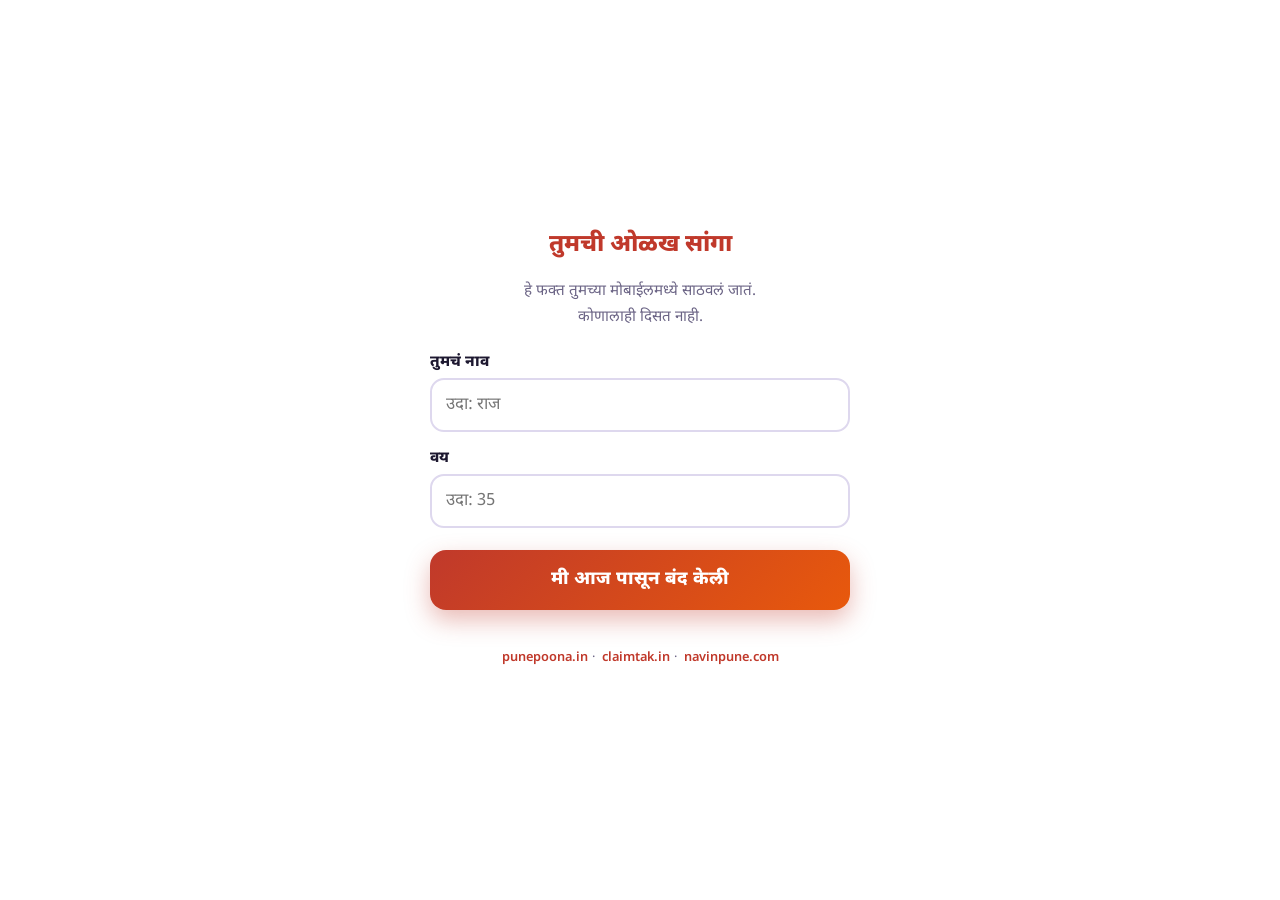
==== app.html @ e419ffcb "Create app.html" ====
<!DOCTYPE html>
<html lang="mr">
<head>
<meta charset="utf-8">
<meta name="viewport" content="width=device-width, initial-scale=1, viewport-fit=cover">
<meta name="theme-color" content="#c0392b">
<title>माझा प्रवास</title>
<link rel="manifest" href="./manifest.json">
<link href="https://fonts.googleapis.com/css2?family=Noto+Sans+Devanagari:wght@500;800&display=swap" rel="stylesheet">
<style>
:root{--bg:#f6f3fb;--fg:#1d1830;--mut:#6b6485;--card:#fff;--line:#ded8ee;--acc:#c0392b;--gold:#e8b64c}
@media(prefers-color-scheme:dark){:root{--bg:#15131f;--fg:#f5f1ff;--mut:#a9a3c2;--card:#201d31;--line:#2f2b46;--acc:#e8590c;--gold:#ffb84d}}
*{box-sizing:border-box;margin:0}
body{background:var(--bg);color:var(--fg);font-family:'Noto Sans Devanagari','Nirmala UI',system-ui,sans-serif;padding:14px;padding-top:calc(14px + env(safe-area-inset-top,0px));padding-bottom:calc(14px + env(safe-area-inset-bottom,0px));display:flex;justify-content:center}
main{width:100%;max-width:460px}
.top{display:flex;align-items:center;gap:12px;margin-bottom:12px}
.top img{width:52px;height:52px;flex:0 0 52px}
.top .who{font-weight:800;font-size:1.05rem;line-height:1.3}
.top .who small{display:block;font-weight:500;color:var(--mut);font-size:.85rem}
.langs{display:flex;gap:6px;margin:0 0 12px;justify-content:flex-end}
.langs button{font:inherit;font-weight:500;font-size:.82rem;padding:5px 12px;border-radius:999px;border:1px solid var(--line);background:var(--card);color:var(--mut);cursor:pointer}
.langs button.on{background:var(--acc);color:#fff;border-color:var(--acc)}
canvas{display:block;width:100%;height:auto;aspect-ratio:1080/1350;border-radius:22px;box-shadow:0 14px 40px rgba(0,0,0,.28)}
.row{display:flex;flex-direction:column;gap:10px;margin-top:14px}
.btn{font:inherit;font-weight:800;font-size:1rem;padding:14px;border-radius:14px;border:0;cursor:pointer;text-align:center;text-decoration:none;display:block}
.share{background:var(--acc);color:#fff}
.grp{background:var(--card);color:var(--fg);border:1px solid var(--line)}
.slip{background:transparent;color:var(--mut);border:1px solid var(--line);font-weight:500}
.prof{background:var(--card);color:var(--fg);border:1px solid var(--line)}
.btn:focus-visible,.langs button:focus-visible{outline:3px solid var(--acc);outline-offset:2px}
footer{margin-top:18px;text-align:center;font-size:.8rem;color:var(--mut);line-height:1.8}
footer a{color:var(--acc);text-decoration:none;font-weight:600;margin:0 4px}
.ov{position:fixed;inset:0;background:rgba(10,8,20,.8);display:none;align-items:center;justify-content:center;padding:16px;z-index:10}
.ov.show{display:flex}
.mc{background:var(--card);border-radius:22px;padding:26px 20px 20px;max-width:380px;width:100%;text-align:center;max-height:100%;overflow:auto}
.mc h2{font-size:1.4rem;font-weight:800;margin-bottom:10px}
.mc p{line-height:1.6;margin-bottom:10px}
.mc .rec{color:var(--acc);font-weight:800}
.mc .btn{margin-top:8px;width:100%}
.mc .go{background:var(--acc);color:#fff}
.mc .cl{background:transparent;color:var(--mut);border:1px solid var(--line);font-weight:500}
.toast{position:fixed;left:50%;bottom:24px;transform:translateX(-50%);background:var(--fg);color:var(--bg);padding:10px 18px;border-radius:12px;font-size:.9rem;opacity:0;transition:opacity .3s;pointer-events:none;z-index:11}
.toast.show{opacity:1}
.badge{display:inline-block;background:var(--gold);color:#1d1830;font-weight:800;font-size:.8rem;padding:6px 14px;border-radius:999px;margin:0 0 12px}
@media(prefers-reduced-motion:reduce){.toast{transition:none}}
</style>
</head>
<body>
<main>
  <div class="top">
    <img src="./cover.png" alt="STOP! दि किंग">
    <div class="who">
      <span id="hiName">नमस्कार</span>
      <small id="hiAge"></small>
    </div>
  </div>

  <div class="langs" id="langs">
    <button data-l="mr" type="button">मराठी</button>
    <button data-l="hi" type="button">हिंदी</button>
    <button data-l="en" type="button">English</button>
  </div>

  <div id="badgeWrap" style="text-align:center"></div>

  <canvas id="cv" width="1080" height="1350" role="img"></canvas>

  <div class="row">
    <button class="btn share" id="shBtn" type="button"></button>
    <button class="btn slip" id="slBtn" type="button"></button>
    <a class="btn prof" id="prBtn" href="./profile.html">प्रोफाइल</a>
  </div>

  <footer>
    <a href="https://punepoona.in">punepoona.in</a>·
    <a href="https://claimtak.in">claimtak.in</a>·
    <a href="https://navinpune.com">navinpune.com</a>
  </footer>
</main>

<div class="ov" id="ov"><div class="mc">
  <h2 id="mT"></h2>
  <p id="mX"></p>
  <p class="rec" id="mR"></p>
  <button class="btn go" id="goBtn" type="button"></button>
  <button class="btn cl" id="clBtn" type="button"></button>
</div></div>
<div class="toast" id="toast" role="status" aria-live="polite"></div>

<script>
(function(){
'use strict';
var GROUP_URL = ''; // Facebook group link इथे टाका
var K = { s:'sd_start_v1', l:'sd_lang_v1', h:'sd_high_v1', n:'sd_name', a:'sd_age' };
var BRAND = 'punepoona.in · claimtak.in · navinpune.com';
var MS = [7,30,90,180,365,730,1095];
var PAL = [
  ['#ff7e5f','#8e2de2'],['#11998e','#1b3a6b'],['#f7971e','#c0392b'],
  ['#4568dc','#b06ab3'],['#00b09b','#3a7bd5'],['#e96443','#904e95'],
  ['#396afc','#2948ff'],['#c471f5','#fa71cd'],['#1d976c','#0f2c59'],
  ['#f12711','#f5af19']
];
var T = {
mr:{t:'मी आजपासून दारू सोडली',d:'दिवस',sh:'आजचं यश शेअर करा',gr:'ग्रुपमध्ये सामील व्हा',sl:'आज मी घसरलो',pr:'प्रोफाइल',mt:'काळजी करू नका',
mx:'एक दिवस घसरणं म्हणजे प्रवासाचा शेवट नाही. तुम्ही टिकून राहिलात, आणि ती ताकद अजूनही तुमच्यातच आहे.',
mr2:'तुमचा सर्वोच्च record: {N} दिवस',go:'पुन्हा सुरुवात करा',cl:'बंद करा',dl:'इमेज डाउनलोड झाली',ms:'महत्त्वाचा टप्पा!',
hi:'नमस्कार', age:'वय: {A}',
q:['आजचा दिवस तुमचा आहे. एक एक दिवस जिंकत चला.','तुमचं शरीर आज थोडं अधिक निरोगी आहे.','स्वच्छ मन, शांत झोप — हे तुमचंच यश आहे.','तुमच्या कुटुंबाला तुमचा अभिमान वाटतो.','आज वाचलेला पैसा उद्याचं भविष्य घडवतो.','इच्छा येते आणि जाते. तुम्ही टिकून राहा.','तुम्ही स्वतःला दिलेलं वचन पाळत आहात.','प्रत्येक सकाळ आता अधिक ताजी आहे.','आज तुम्ही कालपेक्षा अधिक मजबूत आहात.','एक दिवस, एक पाऊल. तुम्ही योग्य वाटेवर आहात.','तुमची शिस्तच तुमची खरी ताकद आहे.','तुम्ही केवळ दारू सोडत नाही, नवं आयुष्य घडवत आहात.']},
hi:{t:'मैंने आज से शराब छोड़ दी',d:'दिन',sh:'आज की उपलब्धि शेयर करें',gr:'ग्रुप से जुड़ें',sl:'आज मैं फिसल गया',pr:'प्रोफाइल',mt:'चिंता मत कीजिए',
mx:'एक दिन फिसल जाना यात्रा का अंत नहीं है। आप डटे रहे, और वह ताकत अब भी आपके भीतर है।',
mr2:'आपका सर्वोच्च रिकॉर्ड: {N} दिन',go:'फिर से शुरू करें',cl:'बंद करें',dl:'इमेज डाउनलोड हो गई',ms:'महत्वपूर्ण पड़ाव!',
hi:'नमस्ते', age:'उम्र: {A}',
q:['आज का दिन आपका है। एक-एक दिन जीतते चलिए।','आपका शरीर आज थोड़ा और स्वस्थ है।','साफ मन, शांत नींद — यह आपकी ही जीत है।','आपके परिवार को आप पर गर्व है।','आज बचा पैसा कल का भविष्य बनाता है।','इच्छा आती है और चली जाती है। आप डटे रहिए।','आप खुद से किया वादा निभा रहे हैं।','हर सुबह अब और ताज़ा है।','आज आप कल से ज़्यादा मजबूत हैं।','एक दिन, एक कदम। आप सही राह पर हैं।','आपका अनुशासन ही आपकी असली ताकत है।','आप सिर्फ शराब नहीं छोड़ रहे, नया जीवन बना रहे हैं।']},
en:{t:'I Quit Alcohol From Today',d:'Days',sh:"Share today's win",gr:'Join our group',sl:'I slipped today',pr:'Profile',mt:"Don't worry",
mx:"One slip is not the end of the journey. You kept going, and that strength is still in you.",
mr2:'Your highest record: {N} days',go:'Start again',cl:'Close',dl:'Image downloaded',ms:'Major milestone!',
hi:'Hello', age:'Age: {A}',
q:["Today is yours. Win one day at a time.",'Your body is a little healthier today.','A clear mind and calm sleep — that is your win.','Your family is proud of you.','The money you save today builds tomorrow.','Cravings come and go. You stay.','You are keeping the promise you made to yourself.','Every morning feels fresher now.','You are stronger today than yesterday.','One day, one step. You are on the right path.','Your discipline is your real strength.',"You're not just quitting alcohol, you're building a new life."]}
};
var $ = function(i){ return document.getElementById(i); };
var cv = $('cv'), ctx = cv.getContext('2d'), lang = 'mr', days = 0;
function get(k){ try{ return localStorage.getItem(k); }catch(e){ return null; } }
function set(k,v){ try{ localStorage.setItem(k,v); }catch(e){} }
function today(){ var n = new Date(); return new Date(n.getFullYear(), n.getMonth(), n.getDate()); }
function start(){ var r = get(K.s), d = r ? new Date(r) : null; if(!d || isNaN(d)){ d = today(); set(K.s, d.toISOString()); } return d; }
function calc(){ return Math.max(1, Math.round((today() - start()) / 864e5) + 1); }
function high(){ var v = parseInt(get(K.h) || '0', 10); return isNaN(v) ? 0 : v; }
function rng(s){ return function(){ s|=0; s=s+0x6D2B79F5|0; var t=Math.imul(s^s>>>15,1|s); t=t+Math.imul(t^t>>>7,61|t)^t; return ((t^t>>>14)>>>0)/4294967296; }; }
function wrap(txt,max){ var w=txt.split(' '),ls=[],c=''; w.forEach(function(x){ var n=c?c+' '+x:x; if(ctx.measureText(n).width>max&&c){ ls.push(c); c=x; } else c=n; }); if(c)ls.push(c); return ls; }
function drawLines(txt,y,lh,max){ var ls=wrap(txt,max); ls.forEach(function(l,i){ ctx.fillText(l,540,y+i*lh); }); return y+ls.length*lh; }

function draw(){
  var t=T[lang], p=PAL[(days-1)%PAL.length], W=1080, H=1350;
  var f="'Noto Sans Devanagari','Nirmala UI',sans-serif";
  var g=ctx.createLinearGradient(0,0,W,H); g.addColorStop(0,p[0]); g.addColorStop(1,p[1]);
  ctx.fillStyle=g; ctx.fillRect(0,0,W,H);
  var r=rng(days*7919);
  for(var i=0;i<7;i++){ ctx.beginPath(); ctx.fillStyle='rgba(255,255,255,'+(0.05+r()*0.08)+')'; ctx.arc(r()*W,r()*H,90+r()*260,0,7); ctx.fill(); }
  ctx.fillStyle='#fff'; ctx.textAlign='center'; ctx.textBaseline='alphabetic';
  ctx.font='800 56px '+f; drawLines(t.t,130,74,900);
  ctx.font='800 400px '+f; ctx.shadowColor='rgba(0,0,0,.3)'; ctx.shadowBlur=30; ctx.shadowOffsetY=10;
  ctx.fillText(String(days),540,700);
  ctx.shadowColor='transparent'; ctx.shadowBlur=0; ctx.shadowOffsetY=0;
  ctx.font='800 78px '+f; ctx.fillText(t.d,540,800);
  var y=890;
  if(MS.indexOf(days)>-1){ ctx.font='800 44px '+f; ctx.fillText('★ '+t.ms+' ★',540,y); y+=76; }
  ctx.font='500 54px '+f; drawLines(t.q[(days-1)%t.q.length],y+10,76,860);
  ctx.font='500 32px '+f; ctx.globalAlpha=.9; ctx.fillText(BRAND,540,1290); ctx.globalAlpha=1;
  cv.setAttribute('aria-label',t.t+': '+days+' '+t.d);
}
function ui(){
  var t=T[lang]; document.documentElement.lang=lang;
  $('shBtn').textContent=t.sh; $('slBtn').textContent=t.sl;
  $('mT').textContent=t.mt; $('mX').textContent=t.mx;
  $('goBtn').textContent=t.go; $('clBtn').textContent=t.cl;
  document.querySelectorAll('#langs button').forEach(function(b){ b.classList.toggle('on', b.dataset.l===lang); });
  var nm = get(K.n) || t.hi;
  var ag = get(K.a);
  $('hiName').textContent = t.hi + ', ' + nm;
  $('hiAge').textContent  = ag ? t.age.replace('{A}', ag) : '';
  if(MS.indexOf(days) > -1){
    $('badgeWrap').innerHTML = '<span class="badge">★ ' + t.ms + ' ★</span>';
  } else { $('badgeWrap').innerHTML = ''; }
  var go=function(){ draw(); };
  if(document.fonts && document.fonts.load){
    Promise.all([document.fonts.load("800 60px 'Noto Sans Devanagari'"),document.fonts.load("500 40px 'Noto Sans Devanagari'")]).then(go,go);
  } else go();
  draw();
}
function tick(){ var d=calc(); if(d!==days){ days=d; if(d>high()) set(K.h,String(d)); draw(); ui(); } }
function toast(m){ var e=$('toast'); e.textContent=m; e.classList.add('show'); setTimeout(function(){ e.classList.remove('show'); },2500); }
function share(){
  cv.toBlob(function(b){
    var name='day-'+days+'.png', f;
    try{ f=new File([b],name,{type:'image/png'}); }catch(e){ f=null; }
    if(f && navigator.canShare && navigator.canShare({files:[f]})){
      navigator.share({files:[f],title:T[lang].t}).catch(function(){});
    } else {
      var a=document.createElement('a'); a.href=URL.createObjectURL(b); a.download=name;
      document.body.appendChild(a); a.click(); a.remove();
      setTimeout(function(){ URL.revokeObjectURL(a.href); },2000);
      toast(T[lang].dl);
    }
  },'image/png');
}
function openM(){ var h=high(), t=T[lang]; $('mR').textContent = h>0 ? t.mr2.replace('{N}',h) : ''; $('ov').classList.add('show'); }
function closeM(){ $('ov').classList.remove('show'); }
document.querySelectorAll('#langs button').forEach(function(b){ b.addEventListener('click', function(){ lang=b.dataset.l; set(K.l,lang); ui(); }); });
$('shBtn').addEventListener('click', share);
$('slBtn').addEventListener('click', openM);
$('clBtn').addEventListener('click', closeM);
$('ov').addEventListener('click', function(e){ if(e.target===$('ov')) closeM(); });
$('goBtn').addEventListener('click', function(){ set(K.s, today().toISOString()); days=0; closeM(); tick(); });
document.addEventListener('visibilitychange', function(){ if(!document.hidden) tick(); });
setInterval(tick,60000);

/* === Registration guard === */
if(!get(K.s) || !get(K.n)){ location.replace('./register.html'); return; }

var sl = get(K.l); lang = (sl && T[sl]) ? sl : 'mr';
days = calc(); if(days > high()) set(K.h, String(days));
ui();

/* === Notification permission (once) === */
if('Notification' in window && Notification.permission === 'default'){
  setTimeout(function(){ Notification.requestPermission(); }, 5000);
}

/* === Register service worker === */
if('serviceWorker' in navigator){
  navigator.serviceWorker.register('./sw.js').catch(function(){});
}
})();
</script>
</body>
</html>
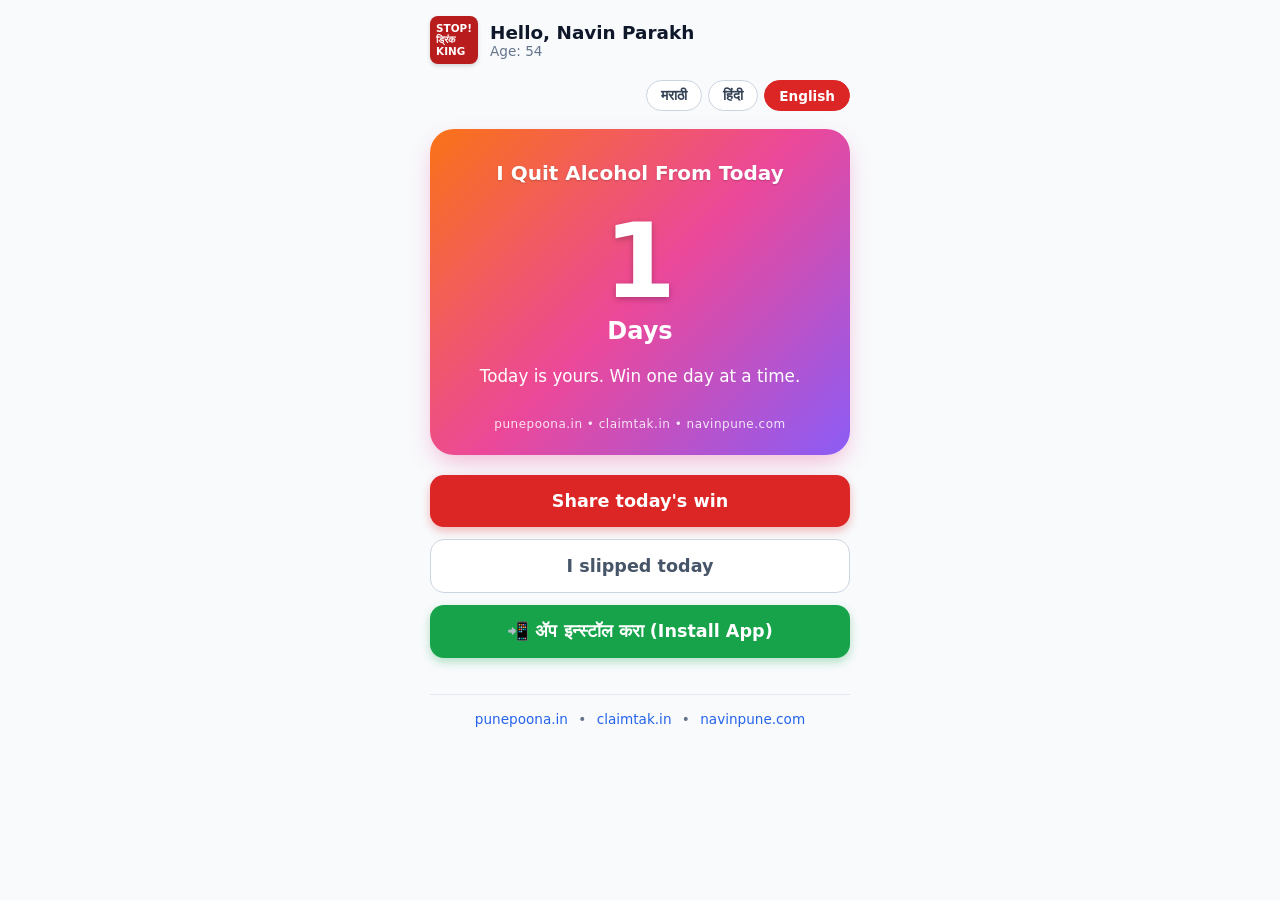
==== commit 4f930419: "Update app.html" ====
--- a/app.html
+++ b/app.html
@@ -1,216 +1,347 @@
 <!DOCTYPE html>
 <html lang="mr">
 <head>
-<meta charset="utf-8">
-<meta name="viewport" content="width=device-width, initial-scale=1, viewport-fit=cover">
-<meta name="theme-color" content="#c0392b">
-<title>माझा प्रवास</title>
-<link rel="manifest" href="./manifest.json">
-<link href="https://fonts.googleapis.com/css2?family=Noto+Sans+Devanagari:wght@500;800&display=swap" rel="stylesheet">
-<style>
-:root{--bg:#f6f3fb;--fg:#1d1830;--mut:#6b6485;--card:#fff;--line:#ded8ee;--acc:#c0392b;--gold:#e8b64c}
-@media(prefers-color-scheme:dark){:root{--bg:#15131f;--fg:#f5f1ff;--mut:#a9a3c2;--card:#201d31;--line:#2f2b46;--acc:#e8590c;--gold:#ffb84d}}
-*{box-sizing:border-box;margin:0}
-body{background:var(--bg);color:var(--fg);font-family:'Noto Sans Devanagari','Nirmala UI',system-ui,sans-serif;padding:14px;padding-top:calc(14px + env(safe-area-inset-top,0px));padding-bottom:calc(14px + env(safe-area-inset-bottom,0px));display:flex;justify-content:center}
-main{width:100%;max-width:460px}
-.top{display:flex;align-items:center;gap:12px;margin-bottom:12px}
-.top img{width:52px;height:52px;flex:0 0 52px}
-.top .who{font-weight:800;font-size:1.05rem;line-height:1.3}
-.top .who small{display:block;font-weight:500;color:var(--mut);font-size:.85rem}
-.langs{display:flex;gap:6px;margin:0 0 12px;justify-content:flex-end}
-.langs button{font:inherit;font-weight:500;font-size:.82rem;padding:5px 12px;border-radius:999px;border:1px solid var(--line);background:var(--card);color:var(--mut);cursor:pointer}
-.langs button.on{background:var(--acc);color:#fff;border-color:var(--acc)}
-canvas{display:block;width:100%;height:auto;aspect-ratio:1080/1350;border-radius:22px;box-shadow:0 14px 40px rgba(0,0,0,.28)}
-.row{display:flex;flex-direction:column;gap:10px;margin-top:14px}
-.btn{font:inherit;font-weight:800;font-size:1rem;padding:14px;border-radius:14px;border:0;cursor:pointer;text-align:center;text-decoration:none;display:block}
-.share{background:var(--acc);color:#fff}
-.grp{background:var(--card);color:var(--fg);border:1px solid var(--line)}
-.slip{background:transparent;color:var(--mut);border:1px solid var(--line);font-weight:500}
-.prof{background:var(--card);color:var(--fg);border:1px solid var(--line)}
-.btn:focus-visible,.langs button:focus-visible{outline:3px solid var(--acc);outline-offset:2px}
-footer{margin-top:18px;text-align:center;font-size:.8rem;color:var(--mut);line-height:1.8}
-footer a{color:var(--acc);text-decoration:none;font-weight:600;margin:0 4px}
-.ov{position:fixed;inset:0;background:rgba(10,8,20,.8);display:none;align-items:center;justify-content:center;padding:16px;z-index:10}
-.ov.show{display:flex}
-.mc{background:var(--card);border-radius:22px;padding:26px 20px 20px;max-width:380px;width:100%;text-align:center;max-height:100%;overflow:auto}
-.mc h2{font-size:1.4rem;font-weight:800;margin-bottom:10px}
-.mc p{line-height:1.6;margin-bottom:10px}
-.mc .rec{color:var(--acc);font-weight:800}
-.mc .btn{margin-top:8px;width:100%}
-.mc .go{background:var(--acc);color:#fff}
-.mc .cl{background:transparent;color:var(--mut);border:1px solid var(--line);font-weight:500}
-.toast{position:fixed;left:50%;bottom:24px;transform:translateX(-50%);background:var(--fg);color:var(--bg);padding:10px 18px;border-radius:12px;font-size:.9rem;opacity:0;transition:opacity .3s;pointer-events:none;z-index:11}
-.toast.show{opacity:1}
-.badge{display:inline-block;background:var(--gold);color:#1d1830;font-weight:800;font-size:.8rem;padding:6px 14px;border-radius:999px;margin:0 0 12px}
-@media(prefers-reduced-motion:reduce){.toast{transition:none}}
-</style>
+  <meta charset="UTF-8">
+  <meta name="viewport" content="width=device-width, initial-scale=1.0">
+  <title>मी आज पासून दारू सोडली - ट्रॅकर</title>
+
+  <!-- PWA Meta Tags -->
+  <link rel="manifest" href="./manifest.json">
+  <meta name="theme-color" content="#b91c1c">
+  <meta name="mobile-web-app-capable" content="yes">
+  <meta name="apple-mobile-web-app-capable" content="yes">
+  <meta name="apple-mobile-web-app-status-bar-style" content="black-translucent">
+
+  <style>
+    * {
+      box-sizing: border-box;
+      margin: 0;
+      padding: 0;
+      font-family: system-ui, -apple-system, BlinkMacSystemFont, "Segoe UI", Roboto, sans-serif;
+    }
+    body {
+      background-color: #f8fafc;
+      color: #1e293b;
+      min-height: 100vh;
+      display: flex;
+      flex-direction: column;
+      align-items: center;
+      padding: 16px;
+    }
+    .app-container {
+      width: 100%;
+      max-width: 420px;
+      display: flex;
+      flex-direction: column;
+      flex: 1;
+    }
+
+    /* टॉप प्रोफाइल हेडर */
+    .top-header {
+      display: flex;
+      align-items: center;
+      justify-content: space-between;
+      margin-bottom: 16px;
+    }
+    .user-info-wrap {
+      display: flex;
+      align-items: center;
+      gap: 12px;
+    }
+    .logo-badge {
+      width: 48px;
+      height: 48px;
+      background-color: #b91c1c;
+      color: white;
+      font-weight: 900;
+      display: flex;
+      flex-direction: column;
+      align-items: center;
+      justify-content: center;
+      border-radius: 8px;
+      font-size: 0.65rem;
+      line-height: 1.1;
+      text-transform: uppercase;
+      box-shadow: 0 2px 4px rgba(0,0,0,0.15);
+    }
+    .user-details h2 {
+      font-size: 1.15rem;
+      font-weight: 800;
+      color: #0f172a;
+    }
+    .user-details p {
+      font-size: 0.85rem;
+      color: #64748b;
+    }
+
+    /* भाषा निवड बटणे */
+    .lang-switcher {
+      display: flex;
+      gap: 6px;
+      margin-bottom: 18px;
+      justify-content: flex-end;
+    }
+    .lang-btn {
+      padding: 6px 14px;
+      border-radius: 20px;
+      font-size: 0.85rem;
+      border: 1px solid #cbd5e1;
+      background-color: #ffffff;
+      color: #334155;
+      cursor: pointer;
+      font-weight: 600;
+    }
+    .lang-btn.active {
+      background-color: #dc2626;
+      color: #ffffff;
+      border-color: #dc2626;
+    }
+
+    /* मुख्य ग्रेडियंट कार्ड */
+    .tracker-card {
+      background: linear-gradient(135deg, #f97316 0%, #ec4899 50%, #8b5cf6 100%);
+      border-radius: 24px;
+      padding: 32px 20px 24px;
+      text-align: center;
+      color: white;
+      box-shadow: 0 10px 25px -5px rgba(236, 72, 153, 0.4);
+      margin-bottom: 20px;
+      position: relative;
+      overflow: hidden;
+    }
+    .card-title {
+      font-size: 1.25rem;
+      font-weight: 800;
+      margin-bottom: 24px;
+      text-shadow: 0 1px 2px rgba(0,0,0,0.2);
+    }
+    .counter-number {
+      font-size: 6.5rem;
+      font-weight: 900;
+      line-height: 1;
+      margin-bottom: 4px;
+      text-shadow: 0 2px 6px rgba(0,0,0,0.25);
+    }
+    .counter-label {
+      font-size: 1.5rem;
+      font-weight: 700;
+      margin-bottom: 20px;
+    }
+    .motivational-quote {
+      font-size: 1.05rem;
+      line-height: 1.4;
+      font-weight: 500;
+      margin-bottom: 28px;
+      padding: 0 10px;
+    }
+    .card-footer-branding {
+      font-size: 0.75rem;
+      opacity: 0.85;
+      letter-spacing: 0.5px;
+    }
+
+    /* ॲक्शन बटणे */
+    .btn-action {
+      width: 100%;
+      padding: 16px;
+      border-radius: 14px;
+      font-size: 1.1rem;
+      font-weight: 700;
+      cursor: pointer;
+      border: none;
+      margin-bottom: 12px;
+      transition: transform 0.1s ease, filter 0.2s;
+    }
+    .btn-action:active {
+      transform: scale(0.98);
+    }
+    .btn-share {
+      background-color: #dc2626;
+      color: #ffffff;
+      box-shadow: 0 4px 10px rgba(220, 38, 38, 0.3);
+    }
+    .btn-slip {
+      background-color: #ffffff;
+      color: #475569;
+      border: 1px solid #cbd5e1;
+    }
+
+    /* मुख्य इन्स्टॉल बटन */
+    .btn-install {
+      background-color: #16a34a;
+      color: #ffffff;
+      display: flex;
+      align-items: center;
+      justify-content: center;
+      gap: 8px;
+      box-shadow: 0 4px 10px rgba(22, 163, 74, 0.3);
+    }
+
+    /* तळटीप फुटर */
+    footer {
+      margin-top: 24px;
+      padding: 16px 0;
+      text-align: center;
+      font-size: 0.85rem;
+      color: #64748b;
+      border-top: 1px solid #e2e8f0;
+      width: 100%;
+    }
+    footer a {
+      color: #2563eb;
+      text-decoration: none;
+      margin: 0 6px;
+    }
+  </style>
 </head>
 <body>
-<main>
-  <div class="top">
-    <img src="./cover.png" alt="STOP! दि किंग">
-    <div class="who">
-      <span id="hiName">नमस्कार</span>
-      <small id="hiAge"></small>
+
+  <div class="app-container">
+    
+    <!-- युझर हेडर -->
+    <div class="top-header">
+      <div class="user-info-wrap">
+        <div class="logo-badge">
+          STOP!<br>ड्रिंक<br>KING
+        </div>
+        <div class="user-details">
+          <h2 id="userNameDisplay">Hello, Navin Parakh</h2>
+          <p id="userAgeDisplay">Age: 54</p>
+        </div>
+      </div>
     </div>
+
+    <!-- भाषा निवड -->
+    <div class="lang-switcher">
+      <button class="lang-btn" onclick="setLanguage('mr')">मराठी</button>
+      <button class="lang-btn" onclick="setLanguage('hi')">हिंदी</button>
+      <button class="lang-btn active" onclick="setLanguage('en')">English</button>
+    </div>
+
+    <!-- मुख्य काउंटर कार्ड -->
+    <div class="tracker-card">
+      <h3 class="card-title" id="cardTitle">I Quit Alcohol From Today</h3>
+      
+      <div class="counter-number" id="daysCount">1</div>
+      <div class="counter-label" id="daysLabel">Days</div>
+      
+      <p class="motivational-quote" id="quoteText">
+        Today is yours. Win one day at a time.
+      </p>
+
+      <div class="card-footer-branding">
+        punepoona.in • claimtak.in • navinpune.com
+      </div>
+    </div>
+
+    <!-- १. शेअर करा बटन -->
+    <button class="btn-action btn-share" id="shareBtn" onclick="shareProgress()">
+      Share today's win
+    </button>
+
+    <!-- २. घसरलो (Reset) पर्याय -->
+    <button class="btn-action btn-slip" id="slipBtn" onclick="handleSlip()">
+      I slipped today
+    </button>
+
+    <!-- ३. स्क्रीनवरील नवीन इन्स्टॉल बटन -->
+    <button class="btn-action btn-install" id="installAppBtn">
+      📲 ॲप इन्स्टॉल करा (Install App)
+    </button>
+
+    <footer>
+      <a href="https://www.punepoona.in" target="_blank">punepoona.in</a> • 
+      <a href="https://www.claimtak.in" target="_blank">claimtak.in</a> • 
+      <a href="https://www.navinpune.com" target="_blank">navinpune.com</a>
+    </footer>
+
   </div>
 
-  <div class="langs" id="langs">
-    <button data-l="mr" type="button">मराठी</button>
-    <button data-l="hi" type="button">हिंदी</button>
-    <button data-l="en" type="button">English</button>
-  </div>
-
-  <div id="badgeWrap" style="text-align:center"></div>
-
-  <canvas id="cv" width="1080" height="1350" role="img"></canvas>
-
-  <div class="row">
-    <button class="btn share" id="shBtn" type="button"></button>
-    <button class="btn slip" id="slBtn" type="button"></button>
-    <a class="btn prof" id="prBtn" href="./profile.html">प्रोफाइल</a>
-  </div>
-
-  <footer>
-    <a href="https://punepoona.in">punepoona.in</a>·
-    <a href="https://claimtak.in">claimtak.in</a>·
-    <a href="https://navinpune.com">navinpune.com</a>
-  </footer>
-</main>
-
-<div class="ov" id="ov"><div class="mc">
-  <h2 id="mT"></h2>
-  <p id="mX"></p>
-  <p class="rec" id="mR"></p>
-  <button class="btn go" id="goBtn" type="button"></button>
-  <button class="btn cl" id="clBtn" type="button"></button>
-</div></div>
-<div class="toast" id="toast" role="status" aria-live="polite"></div>
-
-<script>
-(function(){
-'use strict';
-var GROUP_URL = ''; // Facebook group link इथे टाका
-var K = { s:'sd_start_v1', l:'sd_lang_v1', h:'sd_high_v1', n:'sd_name', a:'sd_age' };
-var BRAND = 'punepoona.in · claimtak.in · navinpune.com';
-var MS = [7,30,90,180,365,730,1095];
-var PAL = [
-  ['#ff7e5f','#8e2de2'],['#11998e','#1b3a6b'],['#f7971e','#c0392b'],
-  ['#4568dc','#b06ab3'],['#00b09b','#3a7bd5'],['#e96443','#904e95'],
-  ['#396afc','#2948ff'],['#c471f5','#fa71cd'],['#1d976c','#0f2c59'],
-  ['#f12711','#f5af19']
-];
-var T = {
-mr:{t:'मी आजपासून दारू सोडली',d:'दिवस',sh:'आजचं यश शेअर करा',gr:'ग्रुपमध्ये सामील व्हा',sl:'आज मी घसरलो',pr:'प्रोफाइल',mt:'काळजी करू नका',
-mx:'एक दिवस घसरणं म्हणजे प्रवासाचा शेवट नाही. तुम्ही टिकून राहिलात, आणि ती ताकद अजूनही तुमच्यातच आहे.',
-mr2:'तुमचा सर्वोच्च record: {N} दिवस',go:'पुन्हा सुरुवात करा',cl:'बंद करा',dl:'इमेज डाउनलोड झाली',ms:'महत्त्वाचा टप्पा!',
-hi:'नमस्कार', age:'वय: {A}',
-q:['आजचा दिवस तुमचा आहे. एक एक दिवस जिंकत चला.','तुमचं शरीर आज थोडं अधिक निरोगी आहे.','स्वच्छ मन, शांत झोप — हे तुमचंच यश आहे.','तुमच्या कुटुंबाला तुमचा अभिमान वाटतो.','आज वाचलेला पैसा उद्याचं भविष्य घडवतो.','इच्छा येते आणि जाते. तुम्ही टिकून राहा.','तुम्ही स्वतःला दिलेलं वचन पाळत आहात.','प्रत्येक सकाळ आता अधिक ताजी आहे.','आज तुम्ही कालपेक्षा अधिक मजबूत आहात.','एक दिवस, एक पाऊल. तुम्ही योग्य वाटेवर आहात.','तुमची शिस्तच तुमची खरी ताकद आहे.','तुम्ही केवळ दारू सोडत नाही, नवं आयुष्य घडवत आहात.']},
-hi:{t:'मैंने आज से शराब छोड़ दी',d:'दिन',sh:'आज की उपलब्धि शेयर करें',gr:'ग्रुप से जुड़ें',sl:'आज मैं फिसल गया',pr:'प्रोफाइल',mt:'चिंता मत कीजिए',
-mx:'एक दिन फिसल जाना यात्रा का अंत नहीं है। आप डटे रहे, और वह ताकत अब भी आपके भीतर है।',
-mr2:'आपका सर्वोच्च रिकॉर्ड: {N} दिन',go:'फिर से शुरू करें',cl:'बंद करें',dl:'इमेज डाउनलोड हो गई',ms:'महत्वपूर्ण पड़ाव!',
-hi:'नमस्ते', age:'उम्र: {A}',
-q:['आज का दिन आपका है। एक-एक दिन जीतते चलिए।','आपका शरीर आज थोड़ा और स्वस्थ है।','साफ मन, शांत नींद — यह आपकी ही जीत है।','आपके परिवार को आप पर गर्व है।','आज बचा पैसा कल का भविष्य बनाता है।','इच्छा आती है और चली जाती है। आप डटे रहिए।','आप खुद से किया वादा निभा रहे हैं।','हर सुबह अब और ताज़ा है।','आज आप कल से ज़्यादा मजबूत हैं।','एक दिन, एक कदम। आप सही राह पर हैं।','आपका अनुशासन ही आपकी असली ताकत है।','आप सिर्फ शराब नहीं छोड़ रहे, नया जीवन बना रहे हैं।']},
-en:{t:'I Quit Alcohol From Today',d:'Days',sh:"Share today's win",gr:'Join our group',sl:'I slipped today',pr:'Profile',mt:"Don't worry",
-mx:"One slip is not the end of the journey. You kept going, and that strength is still in you.",
-mr2:'Your highest record: {N} days',go:'Start again',cl:'Close',dl:'Image downloaded',ms:'Major milestone!',
-hi:'Hello', age:'Age: {A}',
-q:["Today is yours. Win one day at a time.",'Your body is a little healthier today.','A clear mind and calm sleep — that is your win.','Your family is proud of you.','The money you save today builds tomorrow.','Cravings come and go. You stay.','You are keeping the promise you made to yourself.','Every morning feels fresher now.','You are stronger today than yesterday.','One day, one step. You are on the right path.','Your discipline is your real strength.',"You're not just quitting alcohol, you're building a new life."]}
-};
-var $ = function(i){ return document.getElementById(i); };
-var cv = $('cv'), ctx = cv.getContext('2d'), lang = 'mr', days = 0;
-function get(k){ try{ return localStorage.getItem(k); }catch(e){ return null; } }
-function set(k,v){ try{ localStorage.setItem(k,v); }catch(e){} }
-function today(){ var n = new Date(); return new Date(n.getFullYear(), n.getMonth(), n.getDate()); }
-function start(){ var r = get(K.s), d = r ? new Date(r) : null; if(!d || isNaN(d)){ d = today(); set(K.s, d.toISOString()); } return d; }
-function calc(){ return Math.max(1, Math.round((today() - start()) / 864e5) + 1); }
-function high(){ var v = parseInt(get(K.h) || '0', 10); return isNaN(v) ? 0 : v; }
-function rng(s){ return function(){ s|=0; s=s+0x6D2B79F5|0; var t=Math.imul(s^s>>>15,1|s); t=t+Math.imul(t^t>>>7,61|t)^t; return ((t^t>>>14)>>>0)/4294967296; }; }
-function wrap(txt,max){ var w=txt.split(' '),ls=[],c=''; w.forEach(function(x){ var n=c?c+' '+x:x; if(ctx.measureText(n).width>max&&c){ ls.push(c); c=x; } else c=n; }); if(c)ls.push(c); return ls; }
-function drawLines(txt,y,lh,max){ var ls=wrap(txt,max); ls.forEach(function(l,i){ ctx.fillText(l,540,y+i*lh); }); return y+ls.length*lh; }
-
-function draw(){
-  var t=T[lang], p=PAL[(days-1)%PAL.length], W=1080, H=1350;
-  var f="'Noto Sans Devanagari','Nirmala UI',sans-serif";
-  var g=ctx.createLinearGradient(0,0,W,H); g.addColorStop(0,p[0]); g.addColorStop(1,p[1]);
-  ctx.fillStyle=g; ctx.fillRect(0,0,W,H);
-  var r=rng(days*7919);
-  for(var i=0;i<7;i++){ ctx.beginPath(); ctx.fillStyle='rgba(255,255,255,'+(0.05+r()*0.08)+')'; ctx.arc(r()*W,r()*H,90+r()*260,0,7); ctx.fill(); }
-  ctx.fillStyle='#fff'; ctx.textAlign='center'; ctx.textBaseline='alphabetic';
-  ctx.font='800 56px '+f; drawLines(t.t,130,74,900);
-  ctx.font='800 400px '+f; ctx.shadowColor='rgba(0,0,0,.3)'; ctx.shadowBlur=30; ctx.shadowOffsetY=10;
-  ctx.fillText(String(days),540,700);
-  ctx.shadowColor='transparent'; ctx.shadowBlur=0; ctx.shadowOffsetY=0;
-  ctx.font='800 78px '+f; ctx.fillText(t.d,540,800);
-  var y=890;
-  if(MS.indexOf(days)>-1){ ctx.font='800 44px '+f; ctx.fillText('★ '+t.ms+' ★',540,y); y+=76; }
-  ctx.font='500 54px '+f; drawLines(t.q[(days-1)%t.q.length],y+10,76,860);
-  ctx.font='500 32px '+f; ctx.globalAlpha=.9; ctx.fillText(BRAND,540,1290); ctx.globalAlpha=1;
-  cv.setAttribute('aria-label',t.t+': '+days+' '+t.d);
-}
-function ui(){
-  var t=T[lang]; document.documentElement.lang=lang;
-  $('shBtn').textContent=t.sh; $('slBtn').textContent=t.sl;
-  $('mT').textContent=t.mt; $('mX').textContent=t.mx;
-  $('goBtn').textContent=t.go; $('clBtn').textContent=t.cl;
-  document.querySelectorAll('#langs button').forEach(function(b){ b.classList.toggle('on', b.dataset.l===lang); });
-  var nm = get(K.n) || t.hi;
-  var ag = get(K.a);
-  $('hiName').textContent = t.hi + ', ' + nm;
-  $('hiAge').textContent  = ag ? t.age.replace('{A}', ag) : '';
-  if(MS.indexOf(days) > -1){
-    $('badgeWrap').innerHTML = '<span class="badge">★ ' + t.ms + ' ★</span>';
-  } else { $('badgeWrap').innerHTML = ''; }
-  var go=function(){ draw(); };
-  if(document.fonts && document.fonts.load){
-    Promise.all([document.fonts.load("800 60px 'Noto Sans Devanagari'"),document.fonts.load("500 40px 'Noto Sans Devanagari'")]).then(go,go);
-  } else go();
-  draw();
-}
-function tick(){ var d=calc(); if(d!==days){ days=d; if(d>high()) set(K.h,String(d)); draw(); ui(); } }
-function toast(m){ var e=$('toast'); e.textContent=m; e.classList.add('show'); setTimeout(function(){ e.classList.remove('show'); },2500); }
-function share(){
-  cv.toBlob(function(b){
-    var name='day-'+days+'.png', f;
-    try{ f=new File([b],name,{type:'image/png'}); }catch(e){ f=null; }
-    if(f && navigator.canShare && navigator.canShare({files:[f]})){
-      navigator.share({files:[f],title:T[lang].t}).catch(function(){});
-    } else {
-      var a=document.createElement('a'); a.href=URL.createObjectURL(b); a.download=name;
-      document.body.appendChild(a); a.click(); a.remove();
-      setTimeout(function(){ URL.revokeObjectURL(a.href); },2000);
-      toast(T[lang].dl);
-    }
-  },'image/png');
-}
-function openM(){ var h=high(), t=T[lang]; $('mR').textContent = h>0 ? t.mr2.replace('{N}',h) : ''; $('ov').classList.add('show'); }
-function closeM(){ $('ov').classList.remove('show'); }
-document.querySelectorAll('#langs button').forEach(function(b){ b.addEventListener('click', function(){ lang=b.dataset.l; set(K.l,lang); ui(); }); });
-$('shBtn').addEventListener('click', share);
-$('slBtn').addEventListener('click', openM);
-$('clBtn').addEventListener('click', closeM);
-$('ov').addEventListener('click', function(e){ if(e.target===$('ov')) closeM(); });
-$('goBtn').addEventListener('click', function(){ set(K.s, today().toISOString()); days=0; closeM(); tick(); });
-document.addEventListener('visibilitychange', function(){ if(!document.hidden) tick(); });
-setInterval(tick,60000);
-
-/* === Registration guard === */
-if(!get(K.s) || !get(K.n)){ location.replace('./register.html'); return; }
-
-var sl = get(K.l); lang = (sl && T[sl]) ? sl : 'mr';
-days = calc(); if(days > high()) set(K.h, String(days));
-ui();
-
-/* === Notification permission (once) === */
-if('Notification' in window && Notification.permission === 'default'){
-  setTimeout(function(){ Notification.requestPermission(); }, 5000);
-}
-
-/* === Register service worker === */
-if('serviceWorker' in navigator){
-  navigator.serviceWorker.register('./sw.js').catch(function(){});
-}
-})();
-</script>
+  <script>
+    // १. युझर डेटा लोड करणे (LocalStorage वरून)
+    const storedName = localStorage.getItem('userName') || 'Navin Parakh';
+    const storedAge = localStorage.getItem('userAge') || '54';
+    let startDate = localStorage.getItem('quitStartDate');
+
+    if (!startDate) {
+      startDate = new Date().toISOString();
+      localStorage.setItem('quitStartDate', startDate);
+    }
+
+    document.getElementById('userNameDisplay').textContent = `Hello, ${storedName}`;
+    document.getElementById('userAgeDisplay').textContent = `Age: ${storedAge}`;
+
+    // २. दिवस मोजणी
+    function calculateDays() {
+      const start = new Date(startDate);
+      const today = new Date();
+      const diffTime = Math.abs(today - start);
+      const diffDays = Math.floor(diffTime / (1000 * 60 * 60 * 24)) + 1;
+      document.getElementById('daysCount').textContent = diffDays;
+    }
+    calculateDays();
+
+    // ३. रीसेट / स्लिप लॉजिक
+    function handleSlip() {
+      if (confirm('नवीन सुरुवात करायची आहे का? तुमचा काऊंटर पुन्हा १ वरून सुरू होईल.')) {
+        localStorage.setItem('quitStartDate', new Date().toISOString());
+        calculateDays();
+      }
+    }
+
+    // ४. शेअर लॉजिक
+    function shareProgress() {
+      const days = document.getElementById('daysCount').textContent;
+      const text = `मी दारू सोडण्याचा संकल्प केला असून आज माझे ${days} दिवस यशस्वीरीत्या पूर्ण झाले आहेत! 🎯`;
+      if (navigator.share) {
+        navigator.share({
+          title: 'मी आज पासून दारू सोडली',
+          text: text,
+          url: window.location.href
+        }).catch(() => {});
+      } else {
+        alert(text);
+      }
+    }
+
+    // ५. Service Worker नोंदणी
+    if ('serviceWorker' in navigator) {
+      window.addEventListener('load', () => {
+        navigator.serviceWorker.register('./sw.js')
+          .then(reg => console.log('Service Worker Registered'))
+          .catch(err => console.error('SW Error:', err));
+      });
+    }
+
+    // ६. PWA इन्स्टॉल इव्हेंट हँडलर
+    let deferredPrompt = null;
+    const installBtn = document.getElementById('installAppBtn');
+
+    window.addEventListener('beforeinstallprompt', (e) => {
+      e.preventDefault();
+      deferredPrompt = e;
+    });
+
+    if (installBtn) {
+      installBtn.addEventListener('click', async () => {
+        if (deferredPrompt) {
+          deferredPrompt.prompt();
+          const { outcome } = await deferredPrompt.userChoice;
+          console.log('User response:', outcome);
+          deferredPrompt = null;
+        } else {
+          // ब्राऊझर इव्हेंट तयार नसल्यास मेनूमधून इन्स्टॉल करण्याची सोपी सूचना
+          alert('ॲप इन्स्टॉल करण्यासाठी:\nवर उजव्या कोपऱ्यातील ३ डॉट्सवर (⋮) क्लिक करा आणि "Install and create shortcut" निवडा.');
+        }
+      });
+    }
+
+    window.addEventListener('appinstalled', () => {
+      if (installBtn) {
+        installBtn.style.display = 'none';
+      }
+      alert('ॲप यशस्वीरीत्या मोबाईलमध्ये सेव्ह झाले आहे!');
+    });
+  </script>
 </body>
 </html>
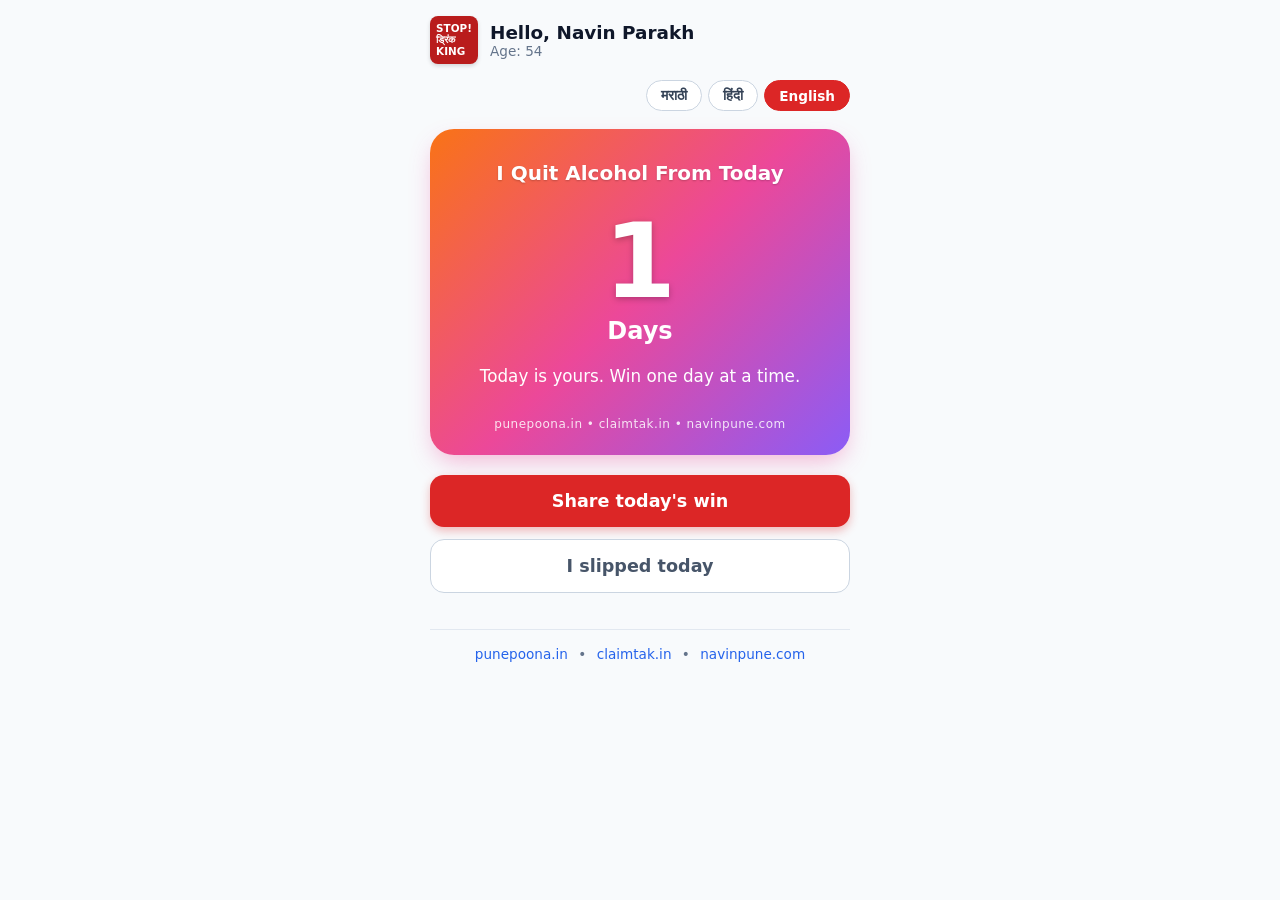
==== commit b457fece: "Update app.html" ====
--- a/app.html
+++ b/app.html
@@ -5,7 +5,6 @@
   <meta name="viewport" content="width=device-width, initial-scale=1.0">
   <title>मी आज पासून दारू सोडली - ट्रॅकर</title>
 
-  <!-- PWA Meta Tags -->
   <link rel="manifest" href="./manifest.json">
   <meta name="theme-color" content="#b91c1c">
   <meta name="mobile-web-app-capable" content="yes">
@@ -35,8 +34,6 @@
       flex-direction: column;
       flex: 1;
     }
-
-    /* टॉप प्रोफाइल हेडर */
     .top-header {
       display: flex;
       align-items: center;
@@ -73,8 +70,6 @@
       font-size: 0.85rem;
       color: #64748b;
     }
-
-    /* भाषा निवड बटणे */
     .lang-switcher {
       display: flex;
       gap: 6px;
@@ -96,8 +91,6 @@
       color: #ffffff;
       border-color: #dc2626;
     }
-
-    /* मुख्य ग्रेडियंट कार्ड */
     .tracker-card {
       background: linear-gradient(135deg, #f97316 0%, #ec4899 50%, #8b5cf6 100%);
       border-radius: 24px;
@@ -106,8 +99,6 @@
       color: white;
       box-shadow: 0 10px 25px -5px rgba(236, 72, 153, 0.4);
       margin-bottom: 20px;
-      position: relative;
-      overflow: hidden;
     }
     .card-title {
       font-size: 1.25rem;
@@ -139,8 +130,6 @@
       opacity: 0.85;
       letter-spacing: 0.5px;
     }
-
-    /* ॲक्शन बटणे */
     .btn-action {
       width: 100%;
       padding: 16px;
@@ -150,7 +139,7 @@
       cursor: pointer;
       border: none;
       margin-bottom: 12px;
-      transition: transform 0.1s ease, filter 0.2s;
+      transition: transform 0.1s ease;
     }
     .btn-action:active {
       transform: scale(0.98);
@@ -165,19 +154,12 @@
       color: #475569;
       border: 1px solid #cbd5e1;
     }
-
-    /* मुख्य इन्स्टॉल बटन */
     .btn-install {
       background-color: #16a34a;
       color: #ffffff;
-      display: flex;
-      align-items: center;
-      justify-content: center;
-      gap: 8px;
+      display: none; /* आधी लपवून ठेवले जाईल */
       box-shadow: 0 4px 10px rgba(22, 163, 74, 0.3);
     }
-
-    /* तळटीप फुटर */
     footer {
       margin-top: 24px;
       padding: 16px 0;
@@ -198,7 +180,6 @@
 
   <div class="app-container">
     
-    <!-- युझर हेडर -->
     <div class="top-header">
       <div class="user-info-wrap">
         <div class="logo-badge">
@@ -211,14 +192,12 @@
       </div>
     </div>
 
-    <!-- भाषा निवड -->
     <div class="lang-switcher">
       <button class="lang-btn" onclick="setLanguage('mr')">मराठी</button>
       <button class="lang-btn" onclick="setLanguage('hi')">हिंदी</button>
       <button class="lang-btn active" onclick="setLanguage('en')">English</button>
     </div>
 
-    <!-- मुख्य काउंटर कार्ड -->
     <div class="tracker-card">
       <h3 class="card-title" id="cardTitle">I Quit Alcohol From Today</h3>
       
@@ -234,17 +213,15 @@
       </div>
     </div>
 
-    <!-- १. शेअर करा बटन -->
     <button class="btn-action btn-share" id="shareBtn" onclick="shareProgress()">
       Share today's win
     </button>
 
-    <!-- २. घसरलो (Reset) पर्याय -->
     <button class="btn-action btn-slip" id="slipBtn" onclick="handleSlip()">
       I slipped today
     </button>
 
-    <!-- ३. स्क्रीनवरील नवीन इन्स्टॉल बटन -->
+    <!-- इन्स्टॉल नसेल तरच हे दिसेल -->
     <button class="btn-action btn-install" id="installAppBtn">
       📲 ॲप इन्स्टॉल करा (Install App)
     </button>
@@ -258,7 +235,6 @@
   </div>
 
   <script>
-    // १. युझर डेटा लोड करणे (LocalStorage वरून)
     const storedName = localStorage.getItem('userName') || 'Navin Parakh';
     const storedAge = localStorage.getItem('userAge') || '54';
     let startDate = localStorage.getItem('quitStartDate');
@@ -271,7 +247,6 @@
     document.getElementById('userNameDisplay').textContent = `Hello, ${storedName}`;
     document.getElementById('userAgeDisplay').textContent = `Age: ${storedAge}`;
 
-    // २. दिवस मोजणी
     function calculateDays() {
       const start = new Date(startDate);
       const today = new Date();
@@ -281,15 +256,14 @@
     }
     calculateDays();
 
-    // ३. रीसेट / स्लिप लॉजिक
     function handleSlip() {
       if (confirm('नवीन सुरुवात करायची आहे का? तुमचा काऊंटर पुन्हा १ वरून सुरू होईल.')) {
-        localStorage.setItem('quitStartDate', new Date().toISOString());
+        startDate = new Date().toISOString();
+        localStorage.setItem('quitStartDate', startDate);
         calculateDays();
       }
     }
 
-    // ४. शेअर लॉजिक
     function shareProgress() {
       const days = document.getElementById('daysCount').textContent;
       const text = `मी दारू सोडण्याचा संकल्प केला असून आज माझे ${days} दिवस यशस्वीरीत्या पूर्ण झाले आहेत! 🎯`;
@@ -304,43 +278,42 @@
       }
     }
 
-    // ५. Service Worker नोंदणी
-    if ('serviceWorker' in navigator) {
-      window.addEventListener('load', () => {
-        navigator.serviceWorker.register('./sw.js')
-          .then(reg => console.log('Service Worker Registered'))
-          .catch(err => console.error('SW Error:', err));
+    // इन्स्टॉल स्थिती तपासणी
+    const isStandalone = window.matchMedia('(display-mode: standalone)').matches || window.navigator.standalone === true;
+    const isAlreadyInstalled = localStorage.getItem('pwaInstalled') === 'true';
+    const installBtn = document.getElementById('installAppBtn');
+    let deferredPrompt = null;
+
+    if (!isStandalone && !isAlreadyInstalled) {
+      window.addEventListener('beforeinstallprompt', (e) => {
+        e.preventDefault();
+        deferredPrompt = e;
+        if (installBtn) installBtn.style.display = 'block';
       });
-    }
-
-    // ६. PWA इन्स्टॉल इव्हेंट हँडलर
-    let deferredPrompt = null;
-    const installBtn = document.getElementById('installAppBtn');
-
-    window.addEventListener('beforeinstallprompt', (e) => {
-      e.preventDefault();
-      deferredPrompt = e;
-    });
+    } else {
+      // ॲप आधीच इन्स्टॉल असल्यास हे बटन कायमचे लपवा
+      if (installBtn) installBtn.style.display = 'none';
+    }
 
     if (installBtn) {
       installBtn.addEventListener('click', async () => {
         if (deferredPrompt) {
           deferredPrompt.prompt();
           const { outcome } = await deferredPrompt.userChoice;
-          console.log('User response:', outcome);
+          if (outcome === 'accepted') {
+            localStorage.setItem('pwaInstalled', 'true');
+            installBtn.style.display = 'none';
+          }
           deferredPrompt = null;
         } else {
-          // ब्राऊझर इव्हेंट तयार नसल्यास मेनूमधून इन्स्टॉल करण्याची सोपी सूचना
-          alert('ॲप इन्स्टॉल करण्यासाठी:\nवर उजव्या कोपऱ्यातील ३ डॉट्सवर (⋮) क्लिक करा आणि "Install and create shortcut" निवडा.');
+          alert('ॲप इन्स्टॉल करण्यासाठी वर उजव्या कोपऱ्यातील ३ डॉट्सवर (⋮) क्लिक करून Install निवडा.');
         }
       });
     }
 
     window.addEventListener('appinstalled', () => {
-      if (installBtn) {
-        installBtn.style.display = 'none';
-      }
-      alert('ॲप यशस्वीरीत्या मोबाईलमध्ये सेव्ह झाले आहे!');
+      localStorage.setItem('pwaInstalled', 'true');
+      if (installBtn) installBtn.style.display = 'none';
     });
   </script>
 </body>
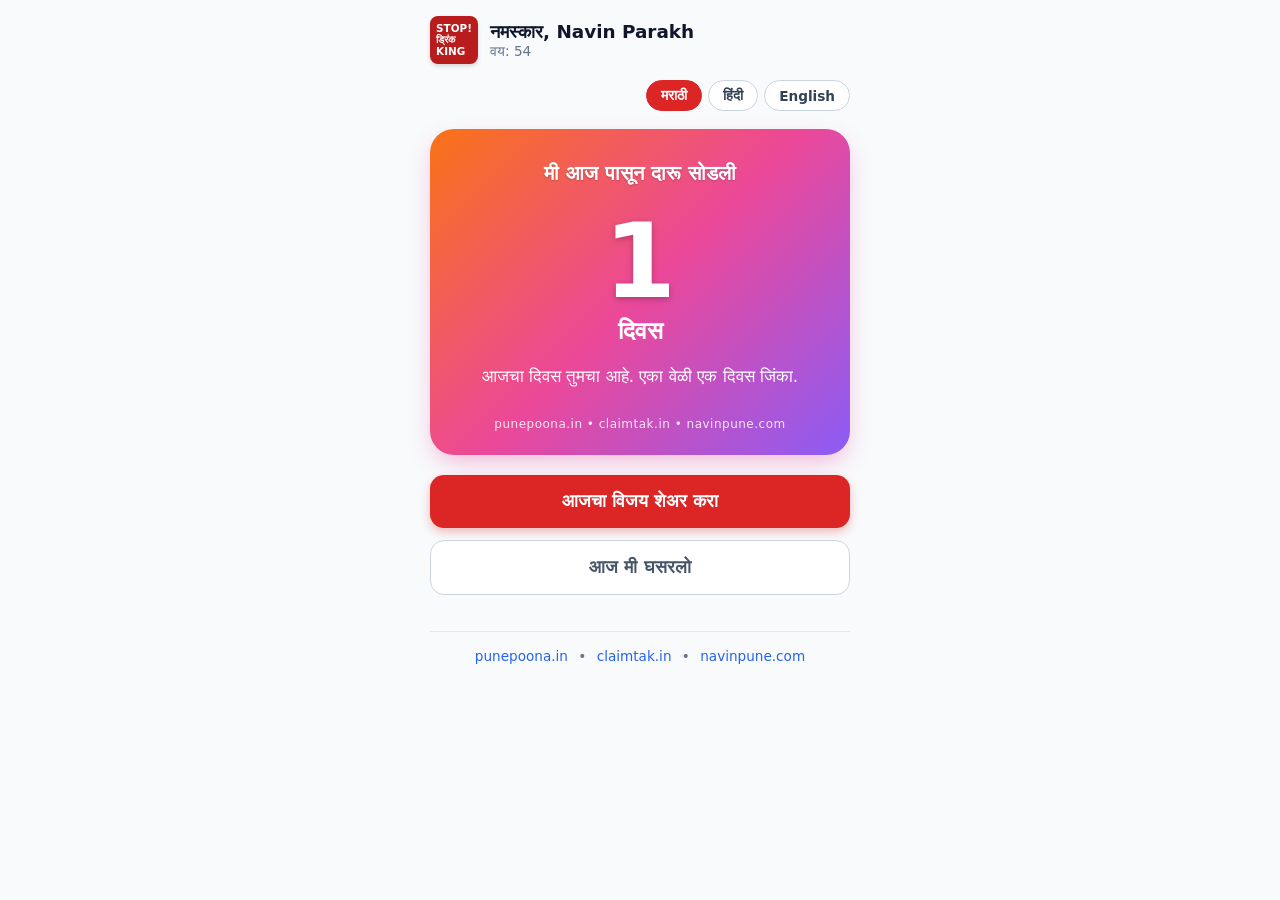
==== commit bd524321: "Update app.html" ====
--- a/app.html
+++ b/app.html
@@ -3,7 +3,7 @@
 <head>
   <meta charset="UTF-8">
   <meta name="viewport" content="width=device-width, initial-scale=1.0">
-  <title>मी आज पासून दारू सोडली - ट्रॅकर</title>
+  <title>Mi Aaj Pasun Daaru Sodli</title>
 
   <link rel="manifest" href="./manifest.json">
   <meta name="theme-color" content="#b91c1c">
@@ -154,12 +154,6 @@
       color: #475569;
       border: 1px solid #cbd5e1;
     }
-    .btn-install {
-      background-color: #16a34a;
-      color: #ffffff;
-      display: none; /* आधी लपवून ठेवले जाईल */
-      box-shadow: 0 4px 10px rgba(22, 163, 74, 0.3);
-    }
     footer {
       margin-top: 24px;
       padding: 16px 0;
@@ -186,26 +180,28 @@
           STOP!<br>ड्रिंक<br>KING
         </div>
         <div class="user-details">
-          <h2 id="userNameDisplay">Hello, Navin Parakh</h2>
-          <p id="userAgeDisplay">Age: 54</p>
+          <h2 id="userNameDisplay">Namaskar</h2>
+          <p id="userAgeDisplay">Vay: --</p>
         </div>
       </div>
     </div>
 
+    <!-- Bhasha Buttons -->
     <div class="lang-switcher">
-      <button class="lang-btn" onclick="setLanguage('mr')">मराठी</button>
-      <button class="lang-btn" onclick="setLanguage('hi')">हिंदी</button>
-      <button class="lang-btn active" onclick="setLanguage('en')">English</button>
+      <button class="lang-btn" id="btn-mr" onclick="setLanguage('mr')">मराठी</button>
+      <button class="lang-btn" id="btn-hi" onclick="setLanguage('hi')">हिंदी</button>
+      <button class="lang-btn" id="btn-en" onclick="setLanguage('en')">English</button>
     </div>
 
+    <!-- Tracker Card -->
     <div class="tracker-card">
-      <h3 class="card-title" id="cardTitle">I Quit Alcohol From Today</h3>
+      <h3 class="card-title" id="cardTitle">मी आज पासून दारू सोडली</h3>
       
       <div class="counter-number" id="daysCount">1</div>
-      <div class="counter-label" id="daysLabel">Days</div>
+      <div class="counter-label" id="daysLabel">दिवस</div>
       
       <p class="motivational-quote" id="quoteText">
-        Today is yours. Win one day at a time.
+        आजचा दिवस तुमचा आहे. एका वेळी एक दिवस जिंका.
       </p>
 
       <div class="card-footer-branding">
@@ -214,16 +210,11 @@
     </div>
 
     <button class="btn-action btn-share" id="shareBtn" onclick="shareProgress()">
-      Share today's win
+      आजचा विजय शेअर करा
     </button>
 
     <button class="btn-action btn-slip" id="slipBtn" onclick="handleSlip()">
-      I slipped today
-    </button>
-
-    <!-- इन्स्टॉल नसेल तरच हे दिसेल -->
-    <button class="btn-action btn-install" id="installAppBtn">
-      📲 ॲप इन्स्टॉल करा (Install App)
+      आज मी घसरलो
     </button>
 
     <footer>
@@ -235,6 +226,46 @@
   </div>
 
   <script>
+    // 1. Bhashanche Shabdkosh (Translations)
+    const translations = {
+      mr: {
+        hello: "नमस्कार",
+        age: "वय",
+        cardTitle: "मी आज पासून दारू सोडली",
+        daysLabel: "दिवस",
+        quote: "आजचा दिवस तुमचा आहे. एका वेळी एक दिवस जिंका.",
+        shareBtn: "आजचा विजय शेअर करा",
+        slipBtn: "आज मी घसरलो",
+        slipConfirm: "नवीन सुरुवात करायची आहे का? तुमचा काऊंटर पुन्हा १ वरून सुरू होईल.",
+        shareText: "मी दारू सोडण्याचा संकल्प केला असून आज माझे {days} दिवस यशस्वीरीत्या पूर्ण झाले आहेत! 🎯"
+      },
+      hi: {
+        hello: "नमस्ते",
+        age: "उम्र",
+        cardTitle: "मैंने आज से शराब छोड़ दी",
+        daysLabel: "दिन",
+        quote: "आज का दिन आपका है। हर दिन एक नई जीत हासिल करें।",
+        shareBtn: "आज की जीत शेयर करें",
+        slipBtn: "आज मुझसे चूक हुई",
+        slipConfirm: "क्या आप फिर से शुरुआत करना चाहते हैं? आपका काउंटर 1 से शुरू होगा।",
+        shareText: "मैंने शराब छोड़ने का संकल्प लिया है और आज मेरे {days} दिन पूरे हो गए हैं! 🎯"
+      },
+      en: {
+        hello: "Hello",
+        age: "Age",
+        cardTitle: "I Quit Alcohol From Today",
+        daysLabel: "Days",
+        quote: "Today is yours. Win one day at a time.",
+        shareBtn: "Share today's win",
+        slipBtn: "I slipped today",
+        slipConfirm: "Do you want to reset? Your counter will restart from day 1.",
+        shareText: "I resolved to quit alcohol, and today I completed {days} days! 🎯"
+      }
+    };
+
+    let currentLang = localStorage.getItem('appLang') || 'mr';
+
+    // 2. User Data Load
     const storedName = localStorage.getItem('userName') || 'Navin Parakh';
     const storedAge = localStorage.getItem('userAge') || '54';
     let startDate = localStorage.getItem('quitStartDate');
@@ -244,32 +275,55 @@
       localStorage.setItem('quitStartDate', startDate);
     }
 
-    document.getElementById('userNameDisplay').textContent = `Hello, ${storedName}`;
-    document.getElementById('userAgeDisplay').textContent = `Age: ${storedAge}`;
-
+    // 3. Days Count Function
     function calculateDays() {
       const start = new Date(startDate);
       const today = new Date();
       const diffTime = Math.abs(today - start);
       const diffDays = Math.floor(diffTime / (1000 * 60 * 60 * 24)) + 1;
       document.getElementById('daysCount').textContent = diffDays;
-    }
-    calculateDays();
-
+      return diffDays;
+    }
+
+    // 4. Bhasha Badal Function (Main Logic)
+    function setLanguage(lang) {
+      currentLang = lang;
+      localStorage.setItem('appLang', lang);
+
+      // Buttons active/inactive class
+      document.querySelectorAll('.lang-btn').forEach(btn => btn.classList.remove('active'));
+      const activeBtn = document.getElementById('btn-' + lang);
+      if (activeBtn) activeBtn.classList.add('active');
+
+      const t = translations[lang];
+      document.getElementById('userNameDisplay').textContent = `${t.hello}, ${storedName}`;
+      document.getElementById('userAgeDisplay').textContent = `${t.age}: ${storedAge}`;
+      document.getElementById('cardTitle').textContent = t.cardTitle;
+      document.getElementById('daysLabel').textContent = t.daysLabel;
+      document.getElementById('quoteText').textContent = t.quote;
+      document.getElementById('shareBtn').textContent = t.shareBtn;
+      document.getElementById('slipBtn').textContent = t.slipBtn;
+    }
+
+    // 5. Slip Function
     function handleSlip() {
-      if (confirm('नवीन सुरुवात करायची आहे का? तुमचा काऊंटर पुन्हा १ वरून सुरू होईल.')) {
+      const t = translations[currentLang];
+      if (confirm(t.slipConfirm)) {
         startDate = new Date().toISOString();
         localStorage.setItem('quitStartDate', startDate);
         calculateDays();
       }
     }
 
+    // 6. Share Function
     function shareProgress() {
-      const days = document.getElementById('daysCount').textContent;
-      const text = `मी दारू सोडण्याचा संकल्प केला असून आज माझे ${days} दिवस यशस्वीरीत्या पूर्ण झाले आहेत! 🎯`;
+      const days = calculateDays();
+      const t = translations[currentLang];
+      const text = t.shareText.replace('{days}', days);
+
       if (navigator.share) {
         navigator.share({
-          title: 'मी आज पासून दारू सोडली',
+          title: t.cardTitle,
           text: text,
           url: window.location.href
         }).catch(() => {});
@@ -278,43 +332,9 @@
       }
     }
 
-    // इन्स्टॉल स्थिती तपासणी
-    const isStandalone = window.matchMedia('(display-mode: standalone)').matches || window.navigator.standalone === true;
-    const isAlreadyInstalled = localStorage.getItem('pwaInstalled') === 'true';
-    const installBtn = document.getElementById('installAppBtn');
-    let deferredPrompt = null;
-
-    if (!isStandalone && !isAlreadyInstalled) {
-      window.addEventListener('beforeinstallprompt', (e) => {
-        e.preventDefault();
-        deferredPrompt = e;
-        if (installBtn) installBtn.style.display = 'block';
-      });
-    } else {
-      // ॲप आधीच इन्स्टॉल असल्यास हे बटन कायमचे लपवा
-      if (installBtn) installBtn.style.display = 'none';
-    }
-
-    if (installBtn) {
-      installBtn.addEventListener('click', async () => {
-        if (deferredPrompt) {
-          deferredPrompt.prompt();
-          const { outcome } = await deferredPrompt.userChoice;
-          if (outcome === 'accepted') {
-            localStorage.setItem('pwaInstalled', 'true');
-            installBtn.style.display = 'none';
-          }
-          deferredPrompt = null;
-        } else {
-          alert('ॲप इन्स्टॉल करण्यासाठी वर उजव्या कोपऱ्यातील ३ डॉट्सवर (⋮) क्लिक करून Install निवडा.');
-        }
-      });
-    }
-
-    window.addEventListener('appinstalled', () => {
-      localStorage.setItem('pwaInstalled', 'true');
-      if (installBtn) installBtn.style.display = 'none';
-    });
+    // Page suru zalyavar
+    calculateDays();
+    setLanguage(currentLang);
   </script>
 </body>
 </html>
